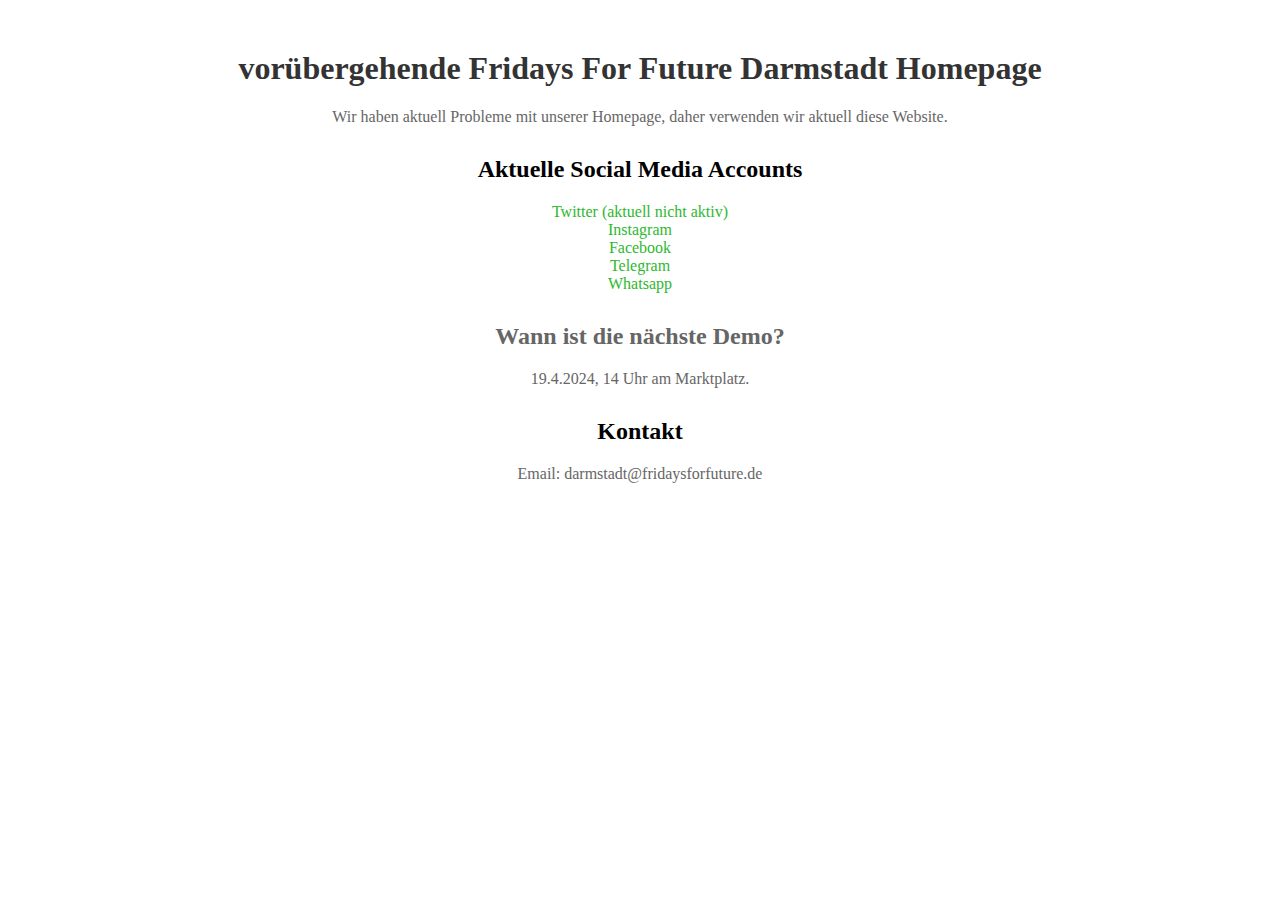
==== index.html @ 2ba9995f "Update index.html" ====
<!DOCTYPE html>
<html lang="de">
<head>
    <meta charset="UTF-8">
    <meta name="viewport" content="width=device-width, initial-scale=1.0">
    <title>Fridays For Future Darmstadt</title>
    <link rel="stylesheet" href="styles.css">
</head>
<body>

<h1>vorübergehende Fridays For Future Darmstadt Homepage</h1>
<p>Wir haben aktuell Probleme mit unserer Homepage, daher verwenden wir aktuell diese Website.</p>

<div class="social-links">
    <h2>Aktuelle Social Media Accounts</h2>
    <a href="https://twitter.com/FFFDarmstadt">Twitter (aktuell nicht aktiv)</a><br>
    <a href="https://www.instagram.com/fridaysforfuture.da/">Instagram</a><br>
    <a href="https://www.facebook.com/fridaysforfuture.da/">Facebook</a><br>
    <a href="https://t.me/fffdarmstadt">Telegram</a><br>
    <a href="https://chat.whatsapp.com/IPY6sJ4EIFXKv3QRLPZ4WG">Whatsapp</a><br>
</div>

<div class="demo-date">
    <h2>Wann ist die nächste Demo?</h2>
    <p>19.4.2024, 14 Uhr am Marktplatz.</p>
</div>

<div class="contact-info">
    <h2>Kontakt</h2>
    <p>Email: darmstadt@fridaysforfuture.de</p>
</div>

</body>
</html>
---- styles.css ----
/* styles.css */

/* Seitenhintergrund */
body {
.jost-<uniquifier> {
  font-family: "Jost", sans-serif;
  font-optical-sizing: auto;
  font-weight: 400;
  font-style: normal;
}

}

/* Überschrift */
h1 {
    color: #333333;
    text-align: center;
    margin-top: 50px;
}

/* Absätze */
p {
    color: #666666;
    text-align: center;
}

/* Links */
a {
    color: #2eb82e;
    text-decoration: none;
}

a:hover {
    text-decoration: underline;
}

/* Container für Social Media Links */
.social-links {
    text-align: center;
    margin-top: 30px;
}

/* Container für Kontaktinformationen */
.contact-info {
    text-align: center;
    margin-top: 30px;
}

/* Datum für die nächste Demo */
.demo-date {
    text-align: center;
    margin-top: 30px;
    color: #666666;
}
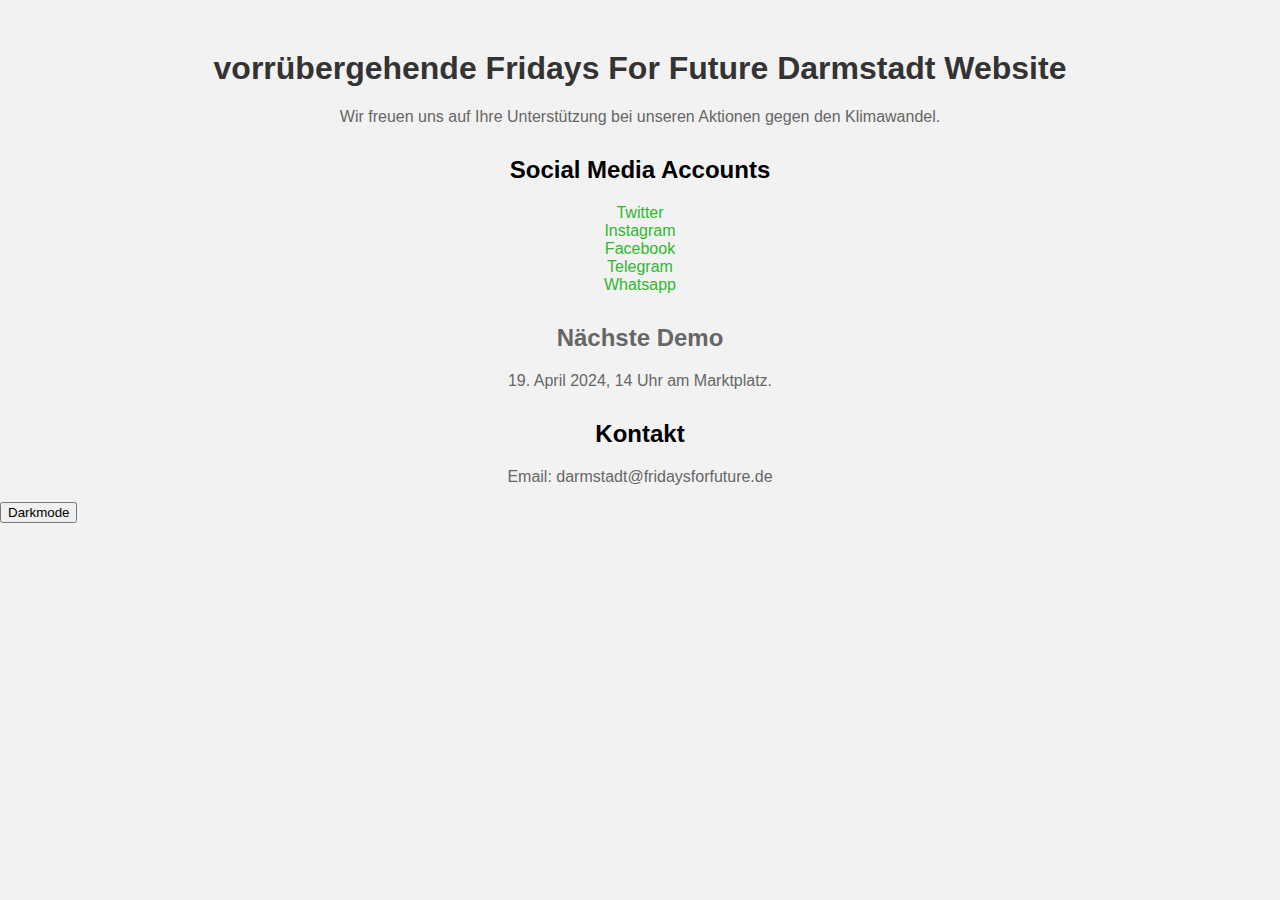
==== commit e93d0d1d: "Update index.html" ====
--- a/index.html
+++ b/index.html
@@ -1,34 +1,39 @@
 <!DOCTYPE html>
 <html lang="de">
-<head>
-    <meta charset="UTF-8">
-    <meta name="viewport" content="width=device-width, initial-scale=1.0">
-    <title>Fridays For Future Darmstadt</title>
-    <link rel="stylesheet" href="styles.css">
-</head>
-<body>
+    <head>
+        <meta charset="UTF-8">
+        <meta name="viewport" content="width=device-width, initial-scale=1.0">
+        <meta name="description" content="Offizielle Website von Fridays For Future Darmstadt">
+        <title>Fridays For Future Darmstadt</title>
+        <link rel="stylesheet" href="styles.css">
+        <script src="app.js" defer></script>
+    </head>
+    <body>
+        <h1>vorrübergehende Fridays For Future Darmstadt Website</h1>
+        <main>
+            <p>Wir freuen uns auf Ihre Unterstützung bei unseren Aktionen gegen den Klimawandel.</p>
 
-<h1>vorübergehende Fridays For Future Darmstadt Homepage</h1>
-<p>Wir haben aktuell Probleme mit unserer Homepage, daher verwenden wir aktuell diese Website.</p>
+            <div class="social-links">
+                <h2>Social Media Accounts</h2>
+                <a href="https://twitter.com/FFFDarmstadt">Twitter</a><br>
+                <a href="https://www.instagram.com/fridaysforfuture.da/">Instagram</a><br>
+                <a href="https://www.facebook.com/fridaysforfuture.da/">Facebook</a><br>
+                <a href="https://t.me/fffdarmstadt">Telegram</a><br>
+                <a href="https://chat.whatsapp.com/IPY6sJ4EIFXKv3QRLPZ4WG">Whatsapp</a>
+            </div>
 
-<div class="social-links">
-    <h2>Aktuelle Social Media Accounts</h2>
-    <a href="https://twitter.com/FFFDarmstadt">Twitter (aktuell nicht aktiv)</a><br>
-    <a href="https://www.instagram.com/fridaysforfuture.da/">Instagram</a><br>
-    <a href="https://www.facebook.com/fridaysforfuture.da/">Facebook</a><br>
-    <a href="https://t.me/fffdarmstadt">Telegram</a><br>
-    <a href="https://chat.whatsapp.com/IPY6sJ4EIFXKv3QRLPZ4WG">Whatsapp</a><br>
-</div>
+            <div class="demo-date">
+                <h2>Nächste Demo</h2>
+                <p>19. April 2024, 14 Uhr am Marktplatz.</p>
+            </div>
 
-<div class="demo-date">
-    <h2>Wann ist die nächste Demo?</h2>
-    <p>19.4.2024, 14 Uhr am Marktplatz.</p>
-</div>
+            <div class="contact-info">
+                <h2>Kontakt</h2>
+                <p>Email: darmstadt@fridaysforfuture.de</p>
+            </div>
 
-<div class="contact-info">
-    <h2>Kontakt</h2>
-    <p>Email: darmstadt@fridaysforfuture.de</p>
-</div>
+            <button id="dark-mode-toggle">Darkmode</button>
+        </main>
 
-</body>
+    </body>
 </html>
--- a/styles.css
+++ b/styles.css
@@ -2,13 +2,10 @@
 
 /* Seitenhintergrund */
 body {
-.jost-<uniquifier> {
-  font-family: "Jost", sans-serif;
-  font-optical-sizing: auto;
-  font-weight: 400;
-  font-style: normal;
-}
-
+    background-color: #f2f2f2;
+    font-family: Arial, sans-serif;
+    margin: 0;
+    padding: 0;
 }
 
 /* Überschrift */
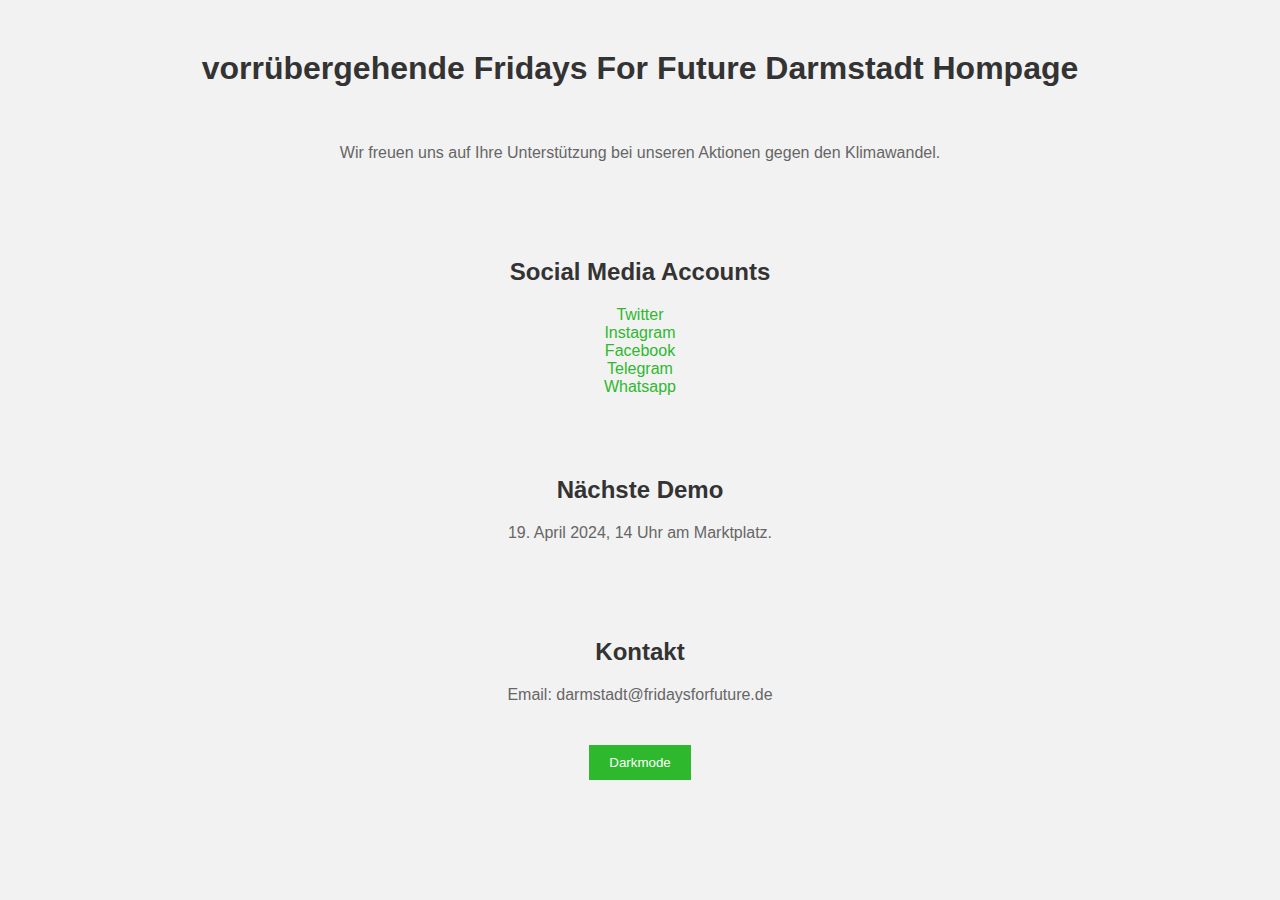
==== commit a08558ae: "Update index.html" ====
--- a/index.html
+++ b/index.html
@@ -9,7 +9,7 @@
         <script src="app.js" defer></script>
     </head>
     <body>
-        <h1>vorrübergehende Fridays For Future Darmstadt Website</h1>
+        <h1>vorrübergehende Fridays For Future Darmstadt Hompage</h1>
         <main>
             <p>Wir freuen uns auf Ihre Unterstützung bei unseren Aktionen gegen den Klimawandel.</p>
 
--- a/styles.css
+++ b/styles.css
@@ -1,4 +1,45 @@
 /* styles.css */
+
+/* Darkmode-Theme */
+body.dark-mode {
+    background-color: #333333;
+    color: #f2f2f2;
+}
+
+/* Darkmode-Toggle-Knopf */
+#dark-mode-toggle {
+    padding: 10px 20px;
+    margin-top: 25px;
+    background-color: #2eb82e;
+    color: #fff;
+    border: none;
+    cursor: pointer;
+    text-align: center;
+}
+
+/* Main Content */
+main {
+    padding: 20px;
+    display: flex;
+    flex-direction: column;
+    justify-content: center;
+    align-items: center;
+}
+
+/* Absätze */
+p {
+    color: #666666;
+}
+
+/* Darkmode-Aktions */
+body.dark-mode p,
+body.dark-mode h2 {
+    color: #f2f2f2;
+}
+
+body.dark-mode h1 {
+    color: #b2ecb2;
+}
 
 /* Seitenhintergrund */
 body {
@@ -8,8 +49,8 @@
     padding: 0;
 }
 
-/* Überschrift */
-h1 {
+/* Überschriften */
+h1, h2 {
     color: #333333;
     text-align: center;
     margin-top: 50px;
@@ -28,24 +69,12 @@
 }
 
 a:hover {
+    color: #226e22;
     text-decoration: underline;
 }
 
-/* Container für Social Media Links */
-.social-links {
+/* Container für Social Media Links und Kontaktinformationen */
+.social-links, .contact-info, .demo-date {
     text-align: center;
     margin-top: 30px;
 }
-
-/* Container für Kontaktinformationen */
-.contact-info {
-    text-align: center;
-    margin-top: 30px;
-}
-
-/* Datum für die nächste Demo */
-.demo-date {
-    text-align: center;
-    margin-top: 30px;
-    color: #666666;
-}
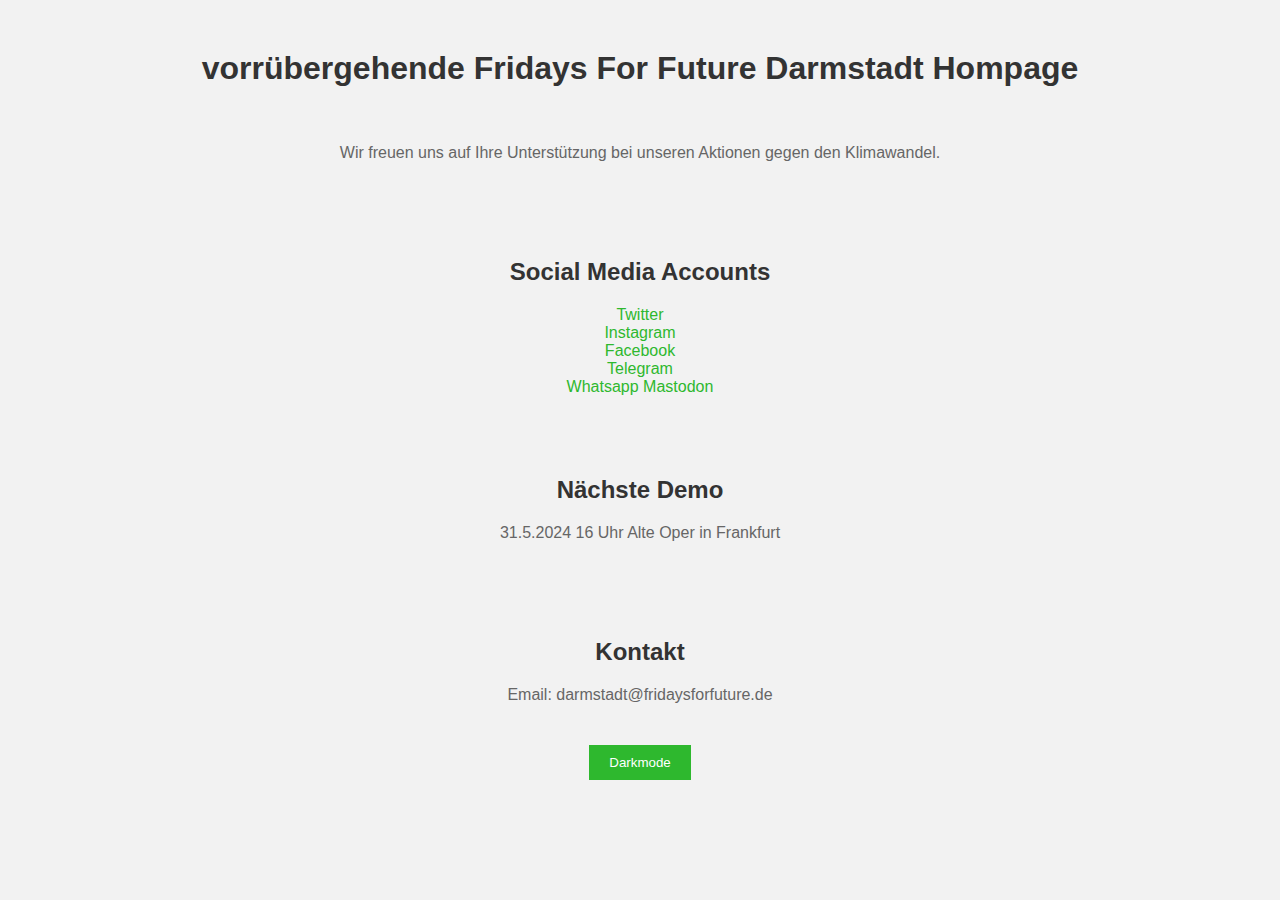
==== commit da13270f: "Demo in FFM und Mastodon" ====
--- a/index.html
+++ b/index.html
@@ -1,39 +1,43 @@
 <!DOCTYPE html>
 <html lang="de">
-    <head>
-        <meta charset="UTF-8">
-        <meta name="viewport" content="width=device-width, initial-scale=1.0">
-        <meta name="description" content="Offizielle Website von Fridays For Future Darmstadt">
-        <title>Fridays For Future Darmstadt</title>
-        <link rel="stylesheet" href="styles.css">
-        <script src="app.js" defer></script>
-    </head>
-    <body>
-        <h1>vorrübergehende Fridays For Future Darmstadt Hompage</h1>
-        <main>
-            <p>Wir freuen uns auf Ihre Unterstützung bei unseren Aktionen gegen den Klimawandel.</p>
 
-            <div class="social-links">
-                <h2>Social Media Accounts</h2>
-                <a href="https://twitter.com/FFFDarmstadt">Twitter</a><br>
-                <a href="https://www.instagram.com/fridaysforfuture.da/">Instagram</a><br>
-                <a href="https://www.facebook.com/fridaysforfuture.da/">Facebook</a><br>
-                <a href="https://t.me/fffdarmstadt">Telegram</a><br>
-                <a href="https://chat.whatsapp.com/IPY6sJ4EIFXKv3QRLPZ4WG">Whatsapp</a>
-            </div>
+<head>
+    <meta charset="UTF-8">
+    <meta name="viewport" content="width=device-width, initial-scale=1.0">
+    <meta name="description" content="Offizielle Website von Fridays For Future Darmstadt">
+    <title>Fridays For Future Darmstadt</title>
+    <link rel="stylesheet" href="styles.css">
+    <script src="app.js" defer></script>
+</head>
 
-            <div class="demo-date">
-                <h2>Nächste Demo</h2>
-                <p>19. April 2024, 14 Uhr am Marktplatz.</p>
-            </div>
+<body>
+    <h1>vorrübergehende Fridays For Future Darmstadt Hompage</h1>
+    <main>
+        <p>Wir freuen uns auf Ihre Unterstützung bei unseren Aktionen gegen den Klimawandel.</p>
 
-            <div class="contact-info">
-                <h2>Kontakt</h2>
-                <p>Email: darmstadt@fridaysforfuture.de</p>
-            </div>
+        <div class="social-links">
+            <h2>Social Media Accounts</h2>
+            <a href="https://twitter.com/FFFDarmstadt">Twitter</a><br>
+            <a href="https://www.instagram.com/fridaysforfuture.da/">Instagram</a><br>
+            <a href="https://www.facebook.com/fridaysforfuture.da/">Facebook</a><br>
+            <a href="https://t.me/fffdarmstadt">Telegram</a><br>
+            <a href="https://chat.whatsapp.com/IPY6sJ4EIFXKv3QRLPZ4WG">Whatsapp</a>
+            <a href= "https://climatejustice.global/@FFFDarmstadt">Mastodon</a>
+        </div>
 
-            <button id="dark-mode-toggle">Darkmode</button>
-        </main>
+        <div class="demo-date">
+            <h2>Nächste Demo</h2>
+            <p>31.5.2024 16 Uhr Alte Oper in Frankfurt</p>
+        </div>
 
-    </body>
+        <div class="contact-info">
+            <h2>Kontakt</h2>
+            <p>Email: darmstadt@fridaysforfuture.de</p>
+        </div>
+
+        <button id="dark-mode-toggle">Darkmode</button>
+    </main>
+
+</body>
+
 </html>
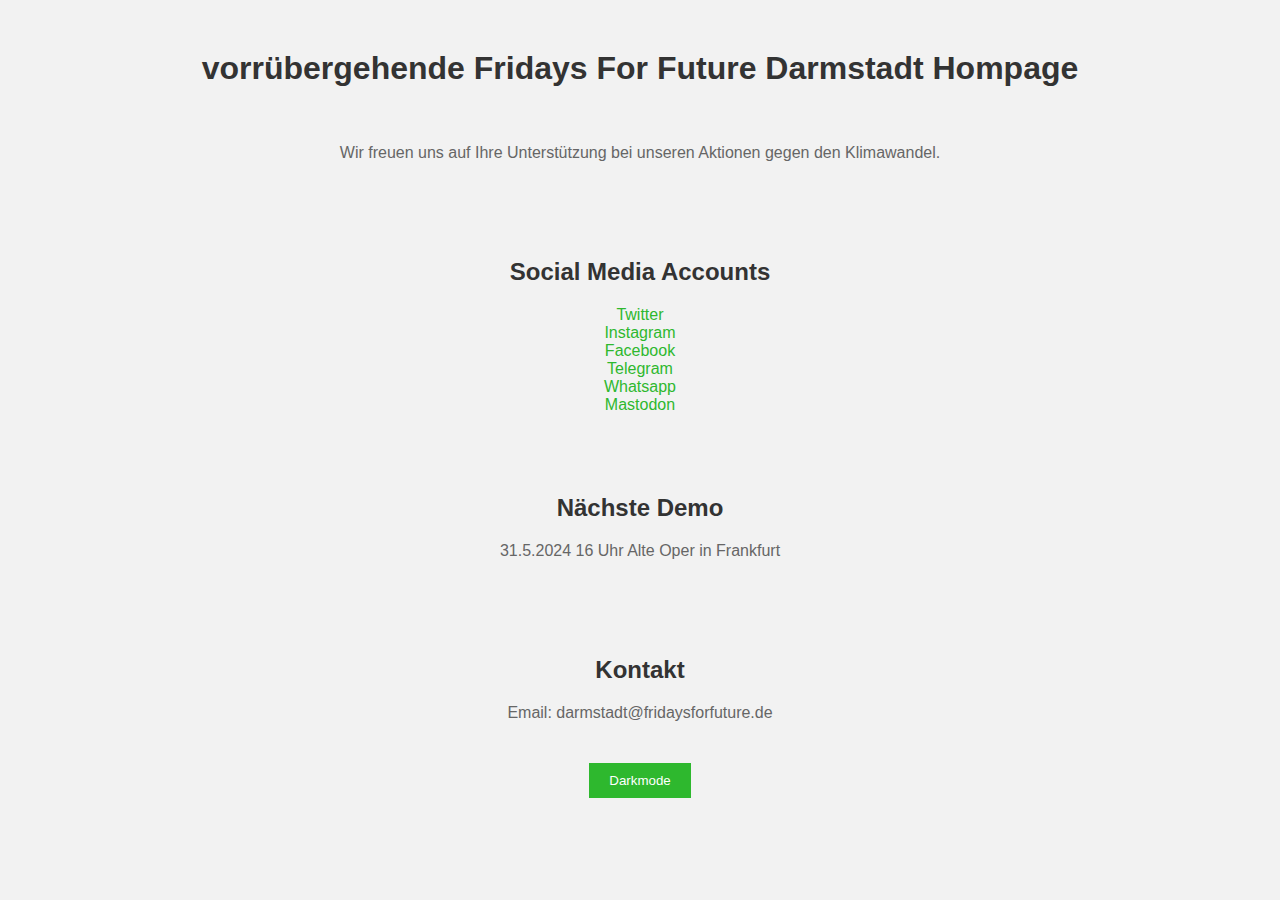
==== commit a9d4ed6f: "Update index.html" ====
--- a/index.html
+++ b/index.html
@@ -21,7 +21,7 @@
             <a href="https://www.instagram.com/fridaysforfuture.da/">Instagram</a><br>
             <a href="https://www.facebook.com/fridaysforfuture.da/">Facebook</a><br>
             <a href="https://t.me/fffdarmstadt">Telegram</a><br>
-            <a href="https://chat.whatsapp.com/IPY6sJ4EIFXKv3QRLPZ4WG">Whatsapp</a>
+            <a href="https://chat.whatsapp.com/IPY6sJ4EIFXKv3QRLPZ4WG">Whatsapp</a> <br>
             <a href= "https://climatejustice.global/@FFFDarmstadt">Mastodon</a>
         </div>
 
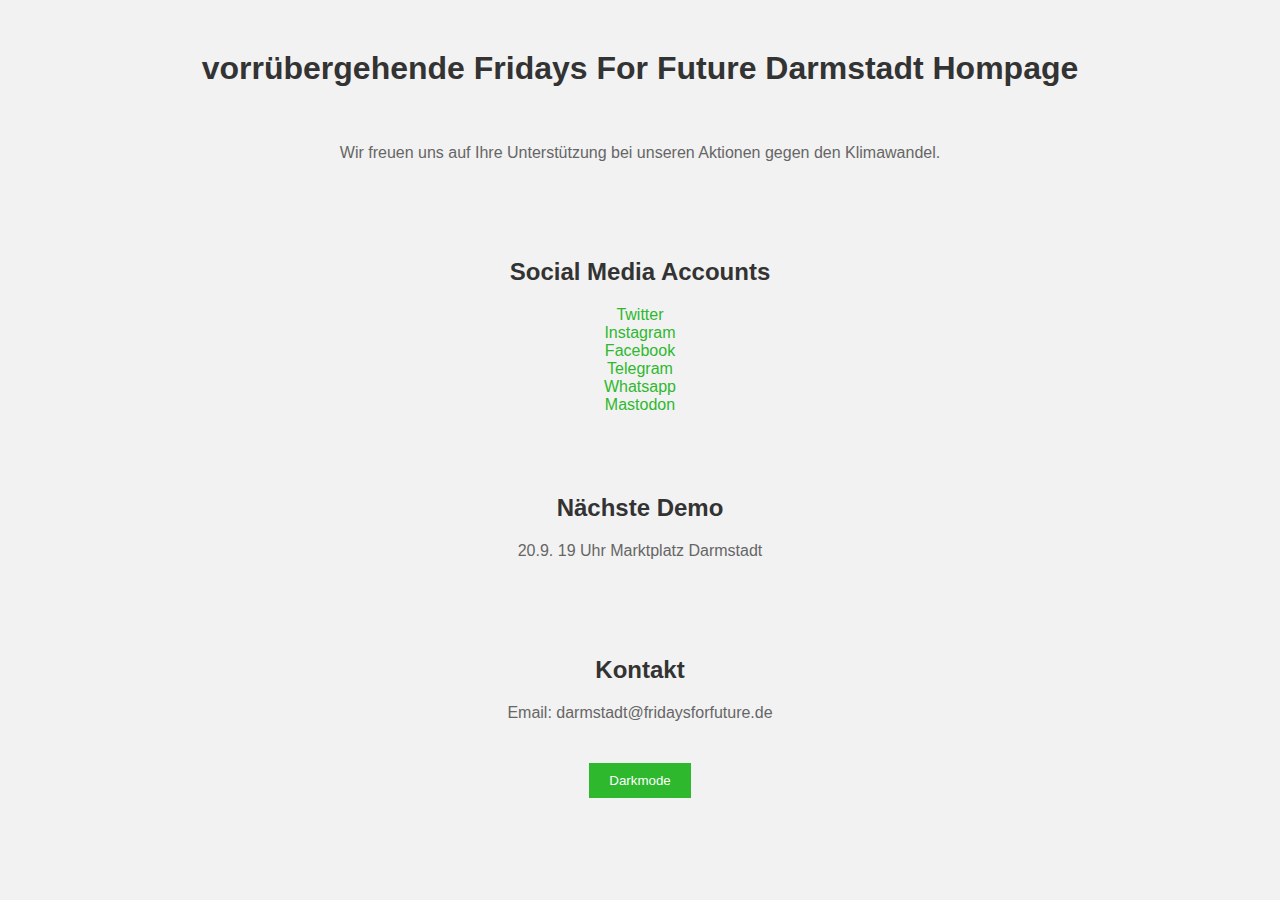
==== commit 0361c011: "Update index.html" ====
--- a/index.html
+++ b/index.html
@@ -27,7 +27,7 @@
 
         <div class="demo-date">
             <h2>Nächste Demo</h2>
-            <p>31.5.2024 16 Uhr Alte Oper in Frankfurt</p>
+            <p>20.9. 19 Uhr Marktplatz Darmstadt</p>
         </div>
 
         <div class="contact-info">
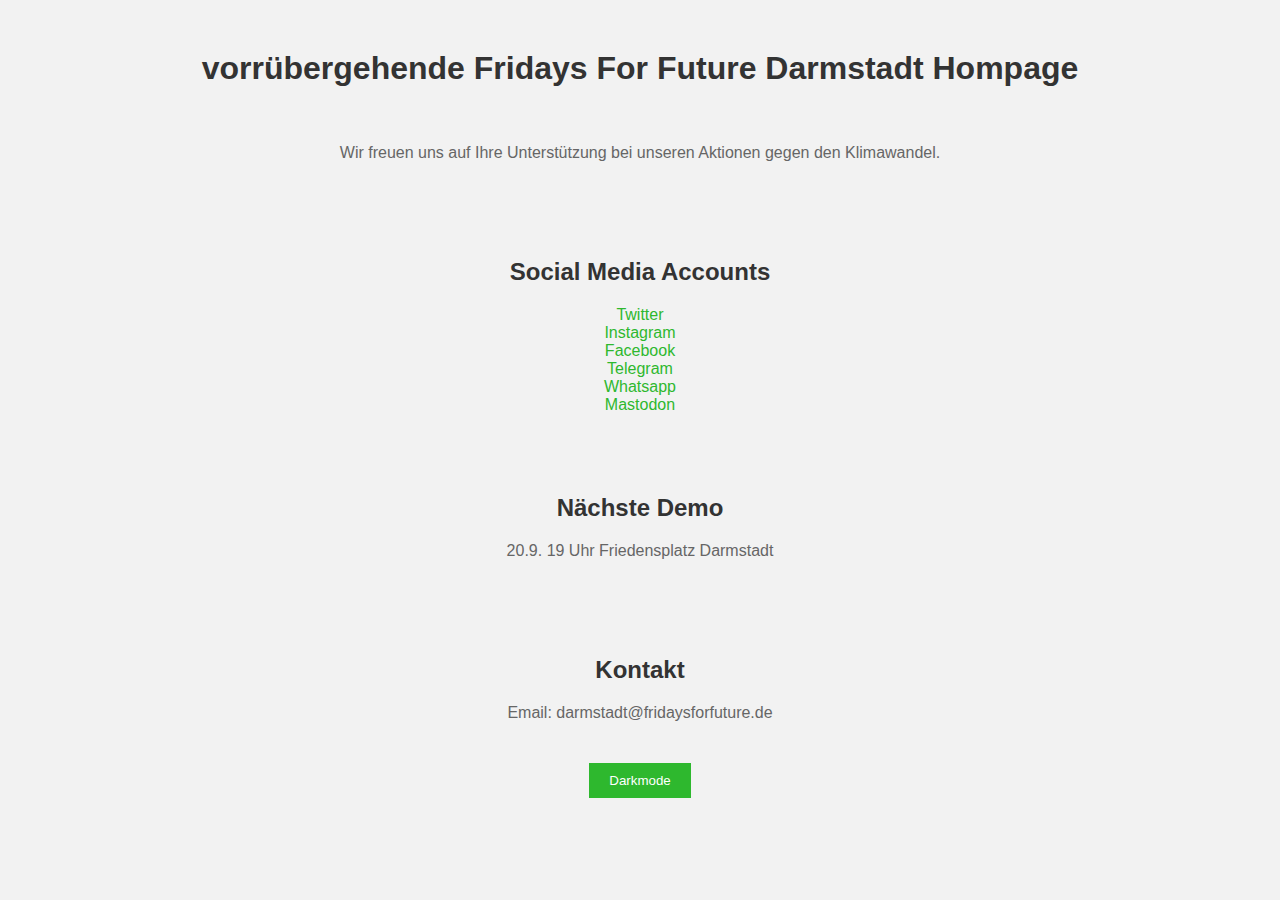
==== commit cad810ec: "Update index.html" ====
--- a/index.html
+++ b/index.html
@@ -27,7 +27,7 @@
 
         <div class="demo-date">
             <h2>Nächste Demo</h2>
-            <p>20.9. 19 Uhr Marktplatz Darmstadt</p>
+            <p>20.9. 19 Uhr Friedensplatz Darmstadt</p>
         </div>
 
         <div class="contact-info">
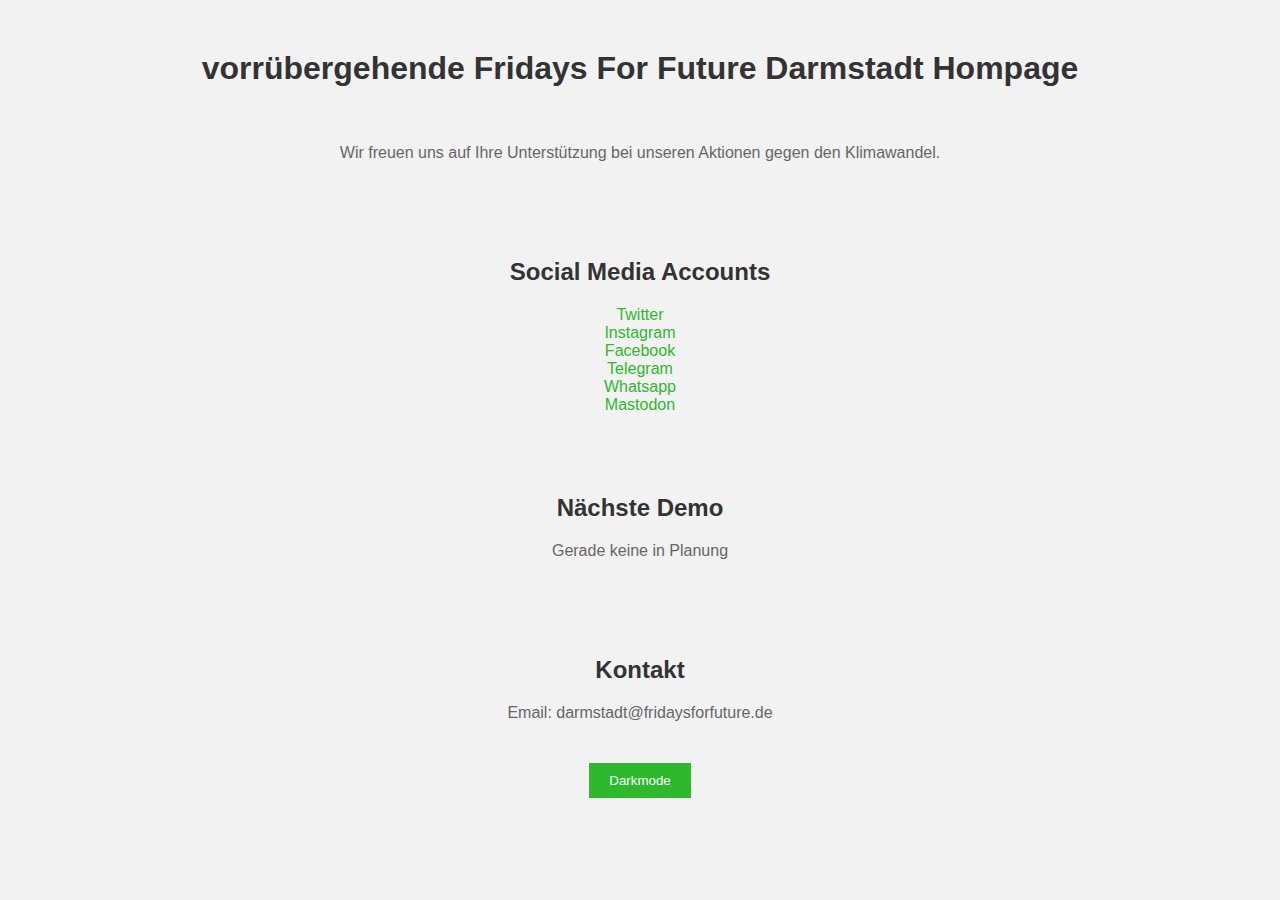
==== commit 7d0928a2: "Aktualisieren von index.html" ====
--- a/index.html
+++ b/index.html
@@ -27,7 +27,7 @@
 
         <div class="demo-date">
             <h2>Nächste Demo</h2>
-            <p>20.9. 19 Uhr Friedensplatz Darmstadt</p>
+            <p>Gerade keine in Planung</p>
         </div>
 
         <div class="contact-info">
